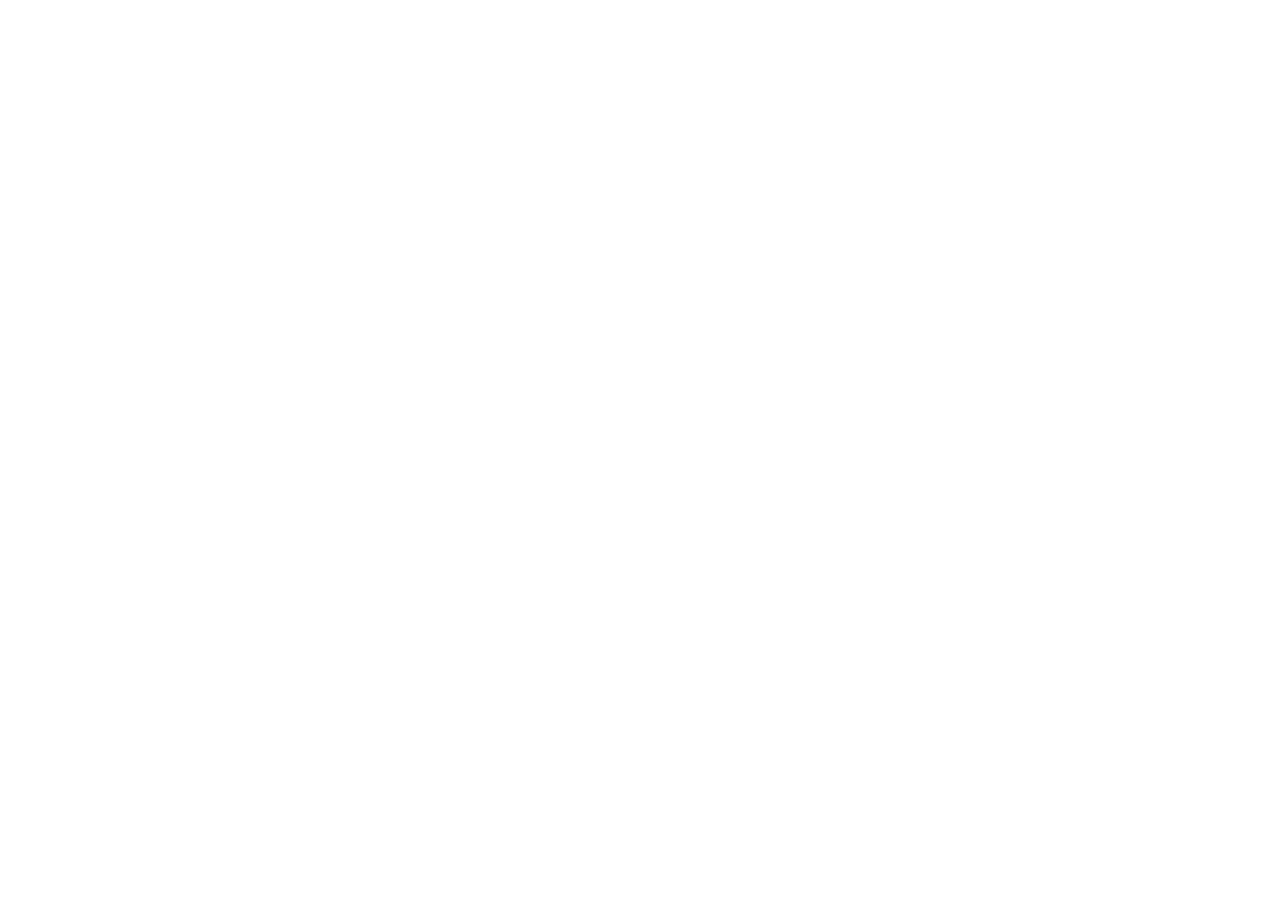
==== nn.html @ b0a45e7a "first commit" ====
<!DOCTYPE html>
<html lang="en">

<head>
    <meta charset="UTF-8">
    <meta http-equiv="X-UA-Compatible" content="IE=edge">
    <meta name="viewport" content="width=device-width, initial-scale=1.0">
    <title>Document</title>
</head>
<style>
    .container {
        background-image: url('./images/banner1.png');
        background-size: contain;
        /* This property scales the image to fit within the container without stretching */
        background-repeat: no-repeat;
        width: auto;
        /* This allows the div to expand horizontally based on the image width */
        height: auto;
    }
</style>

<body>
    <div class="container">

    </div>
</body>

</html>
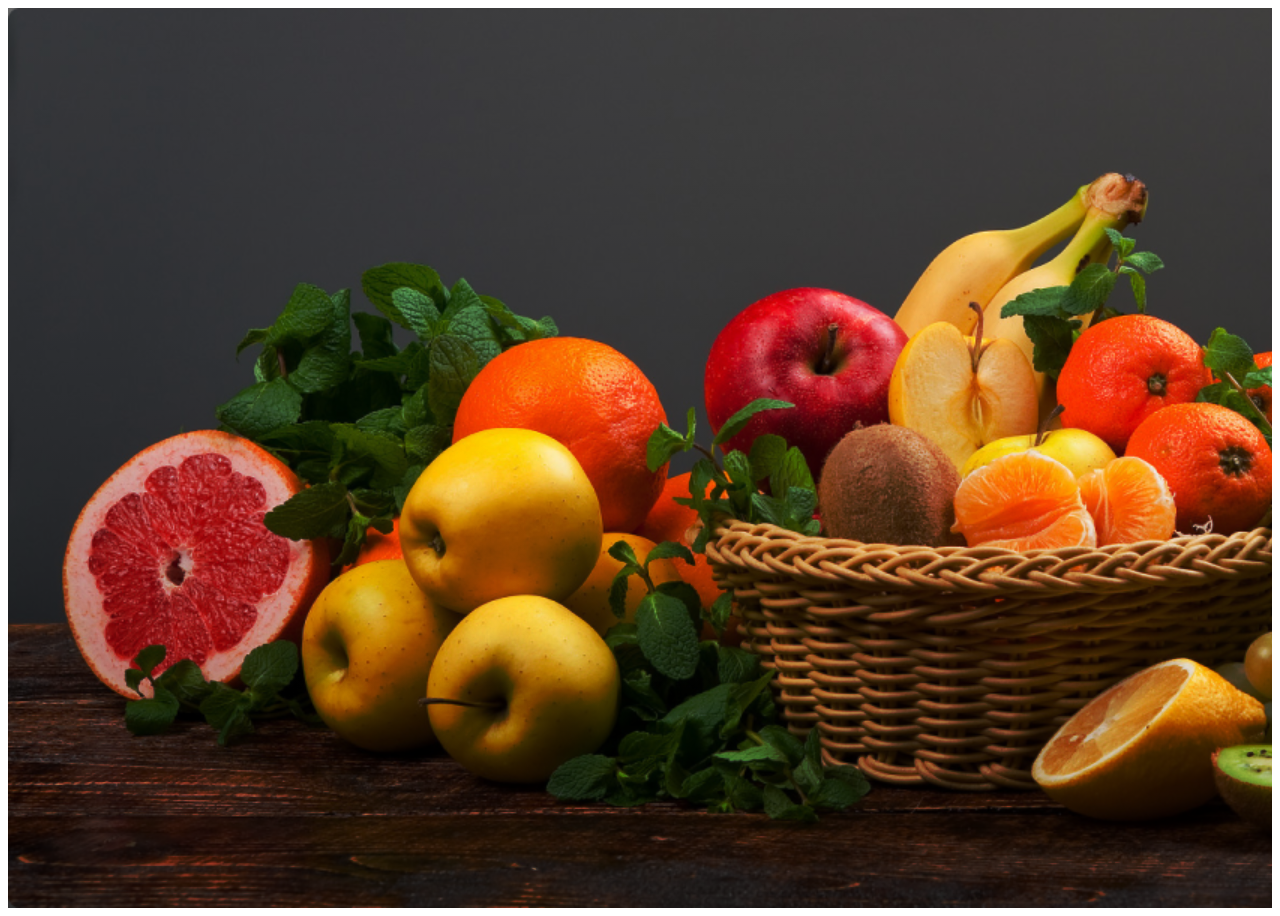
==== commit be453ad8: ":third-commit" ====
--- a/nn.html
+++ b/nn.html
@@ -9,13 +9,15 @@
 </head>
 <style>
     .container {
-        background-image: url('./images/banner1.png');
-        background-size: contain;
+        background-image: linear-gradient(to bottom, #666666, #333333), url('./images/banner1.png');
+        background-blend-mode: overlay;
+        background-color: ;
+        background-size: cover;
         /* This property scales the image to fit within the container without stretching */
         background-repeat: no-repeat;
-        width: auto;
+        width: 100%;
         /* This allows the div to expand horizontally based on the image width */
-        height: auto;
+        height: 100vh;
     }
 </style>
 
